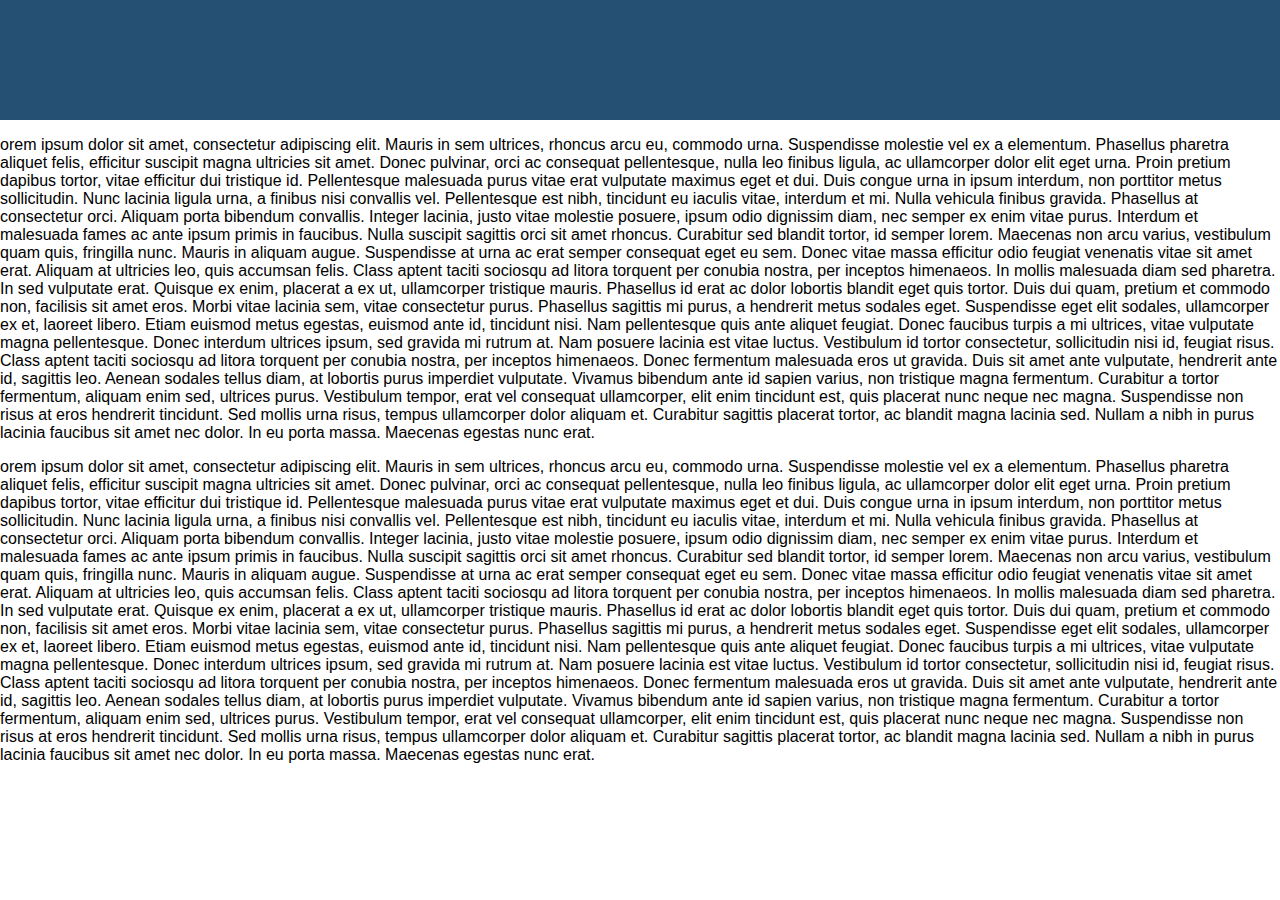
==== alumni.html @ 5191b716 "worked on alumni page" ====
<!DOCTYPE html>
<html lang="en">
<head>
    <meta charset="UTF-8">
    <meta name="viewport" content="width=device-width, initial-scale=1.0">
    <link rel="stylesheet" href="./alumni.css">
    <script src="alumni.js" defer></script>
    <title>Alumni</title>
</head>
<body>
    <header>

</header>
<p>orem ipsum dolor sit amet, consectetur adipiscing elit. Mauris in sem ultrices, rhoncus arcu eu, commodo urna. Suspendisse molestie vel ex a elementum. Phasellus pharetra aliquet felis, efficitur suscipit magna ultricies sit amet. Donec pulvinar, orci ac consequat pellentesque, nulla leo finibus ligula, ac ullamcorper dolor elit eget urna. Proin pretium dapibus tortor, vitae efficitur dui tristique id. Pellentesque malesuada purus vitae erat vulputate maximus eget et dui. Duis congue urna in ipsum interdum, non porttitor metus sollicitudin.

    Nunc lacinia ligula urna, a finibus nisi convallis vel. Pellentesque est nibh, tincidunt eu iaculis vitae, interdum et mi. Nulla vehicula finibus gravida. Phasellus at consectetur orci. Aliquam porta bibendum convallis. Integer lacinia, justo vitae molestie posuere, ipsum odio dignissim diam, nec semper ex enim vitae purus. Interdum et malesuada fames ac ante ipsum primis in faucibus. Nulla suscipit sagittis orci sit amet rhoncus. Curabitur sed blandit tortor, id semper lorem.
    
    Maecenas non arcu varius, vestibulum quam quis, fringilla nunc. Mauris in aliquam augue. Suspendisse at urna ac erat semper consequat eget eu sem. Donec vitae massa efficitur odio feugiat venenatis vitae sit amet erat. Aliquam at ultricies leo, quis accumsan felis. Class aptent taciti sociosqu ad litora torquent per conubia nostra, per inceptos himenaeos. In mollis malesuada diam sed pharetra. In sed vulputate erat. Quisque ex enim, placerat a ex ut, ullamcorper tristique mauris. Phasellus id erat ac dolor lobortis blandit eget quis tortor. Duis dui quam, pretium et commodo non, facilisis sit amet eros. Morbi vitae lacinia sem, vitae consectetur purus. Phasellus sagittis mi purus, a hendrerit metus sodales eget. Suspendisse eget elit sodales, ullamcorper ex et, laoreet libero.
    
    Etiam euismod metus egestas, euismod ante id, tincidunt nisi. Nam pellentesque quis ante aliquet feugiat. Donec faucibus turpis a mi ultrices, vitae vulputate magna pellentesque. Donec interdum ultrices ipsum, sed gravida mi rutrum at. Nam posuere lacinia est vitae luctus. Vestibulum id tortor consectetur, sollicitudin nisi id, feugiat risus. Class aptent taciti sociosqu ad litora torquent per conubia nostra, per inceptos himenaeos. Donec fermentum malesuada eros ut gravida. Duis sit amet ante vulputate, hendrerit ante id, sagittis leo. Aenean sodales tellus diam, at lobortis purus imperdiet vulputate. Vivamus bibendum ante id sapien varius, non tristique magna fermentum.
    
    Curabitur a tortor fermentum, aliquam enim sed, ultrices purus. Vestibulum tempor, erat vel consequat ullamcorper, elit enim tincidunt est, quis placerat nunc neque nec magna. Suspendisse non risus at eros hendrerit tincidunt. Sed mollis urna risus, tempus ullamcorper dolor aliquam et. Curabitur sagittis placerat tortor, ac blandit magna lacinia sed. Nullam a nibh in purus lacinia faucibus sit amet nec dolor. In eu porta massa. Maecenas egestas nunc erat.</p>
    <p>orem ipsum dolor sit amet, consectetur adipiscing elit. Mauris in sem ultrices, rhoncus arcu eu, commodo urna. Suspendisse molestie vel ex a elementum. Phasellus pharetra aliquet felis, efficitur suscipit magna ultricies sit amet. Donec pulvinar, orci ac consequat pellentesque, nulla leo finibus ligula, ac ullamcorper dolor elit eget urna. Proin pretium dapibus tortor, vitae efficitur dui tristique id. Pellentesque malesuada purus vitae erat vulputate maximus eget et dui. Duis congue urna in ipsum interdum, non porttitor metus sollicitudin.

        Nunc lacinia ligula urna, a finibus nisi convallis vel. Pellentesque est nibh, tincidunt eu iaculis vitae, interdum et mi. Nulla vehicula finibus gravida. Phasellus at consectetur orci. Aliquam porta bibendum convallis. Integer lacinia, justo vitae molestie posuere, ipsum odio dignissim diam, nec semper ex enim vitae purus. Interdum et malesuada fames ac ante ipsum primis in faucibus. Nulla suscipit sagittis orci sit amet rhoncus. Curabitur sed blandit tortor, id semper lorem.
        
        Maecenas non arcu varius, vestibulum quam quis, fringilla nunc. Mauris in aliquam augue. Suspendisse at urna ac erat semper consequat eget eu sem. Donec vitae massa efficitur odio feugiat venenatis vitae sit amet erat. Aliquam at ultricies leo, quis accumsan felis. Class aptent taciti sociosqu ad litora torquent per conubia nostra, per inceptos himenaeos. In mollis malesuada diam sed pharetra. In sed vulputate erat. Quisque ex enim, placerat a ex ut, ullamcorper tristique mauris. Phasellus id erat ac dolor lobortis blandit eget quis tortor. Duis dui quam, pretium et commodo non, facilisis sit amet eros. Morbi vitae lacinia sem, vitae consectetur purus. Phasellus sagittis mi purus, a hendrerit metus sodales eget. Suspendisse eget elit sodales, ullamcorper ex et, laoreet libero.
        
        Etiam euismod metus egestas, euismod ante id, tincidunt nisi. Nam pellentesque quis ante aliquet feugiat. Donec faucibus turpis a mi ultrices, vitae vulputate magna pellentesque. Donec interdum ultrices ipsum, sed gravida mi rutrum at. Nam posuere lacinia est vitae luctus. Vestibulum id tortor consectetur, sollicitudin nisi id, feugiat risus. Class aptent taciti sociosqu ad litora torquent per conubia nostra, per inceptos himenaeos. Donec fermentum malesuada eros ut gravida. Duis sit amet ante vulputate, hendrerit ante id, sagittis leo. Aenean sodales tellus diam, at lobortis purus imperdiet vulputate. Vivamus bibendum ante id sapien varius, non tristique magna fermentum.
        
        Curabitur a tortor fermentum, aliquam enim sed, ultrices purus. Vestibulum tempor, erat vel consequat ullamcorper, elit enim tincidunt est, quis placerat nunc neque nec magna. Suspendisse non risus at eros hendrerit tincidunt. Sed mollis urna risus, tempus ullamcorper dolor aliquam et. Curabitur sagittis placerat tortor, ac blandit magna lacinia sed. Nullam a nibh in purus lacinia faucibus sit amet nec dolor. In eu porta massa. Maecenas egestas nunc erat.</p>
</body>

</html>
---- alumni.css ----
header {
    background-color: #265073;
    color: #ECF4D6;
    padding: 60px 0;
    transition: transform 0.3s ease-in-out;
}

body {
    margin: 0;
    font-family: Arial, sans-serif;
}
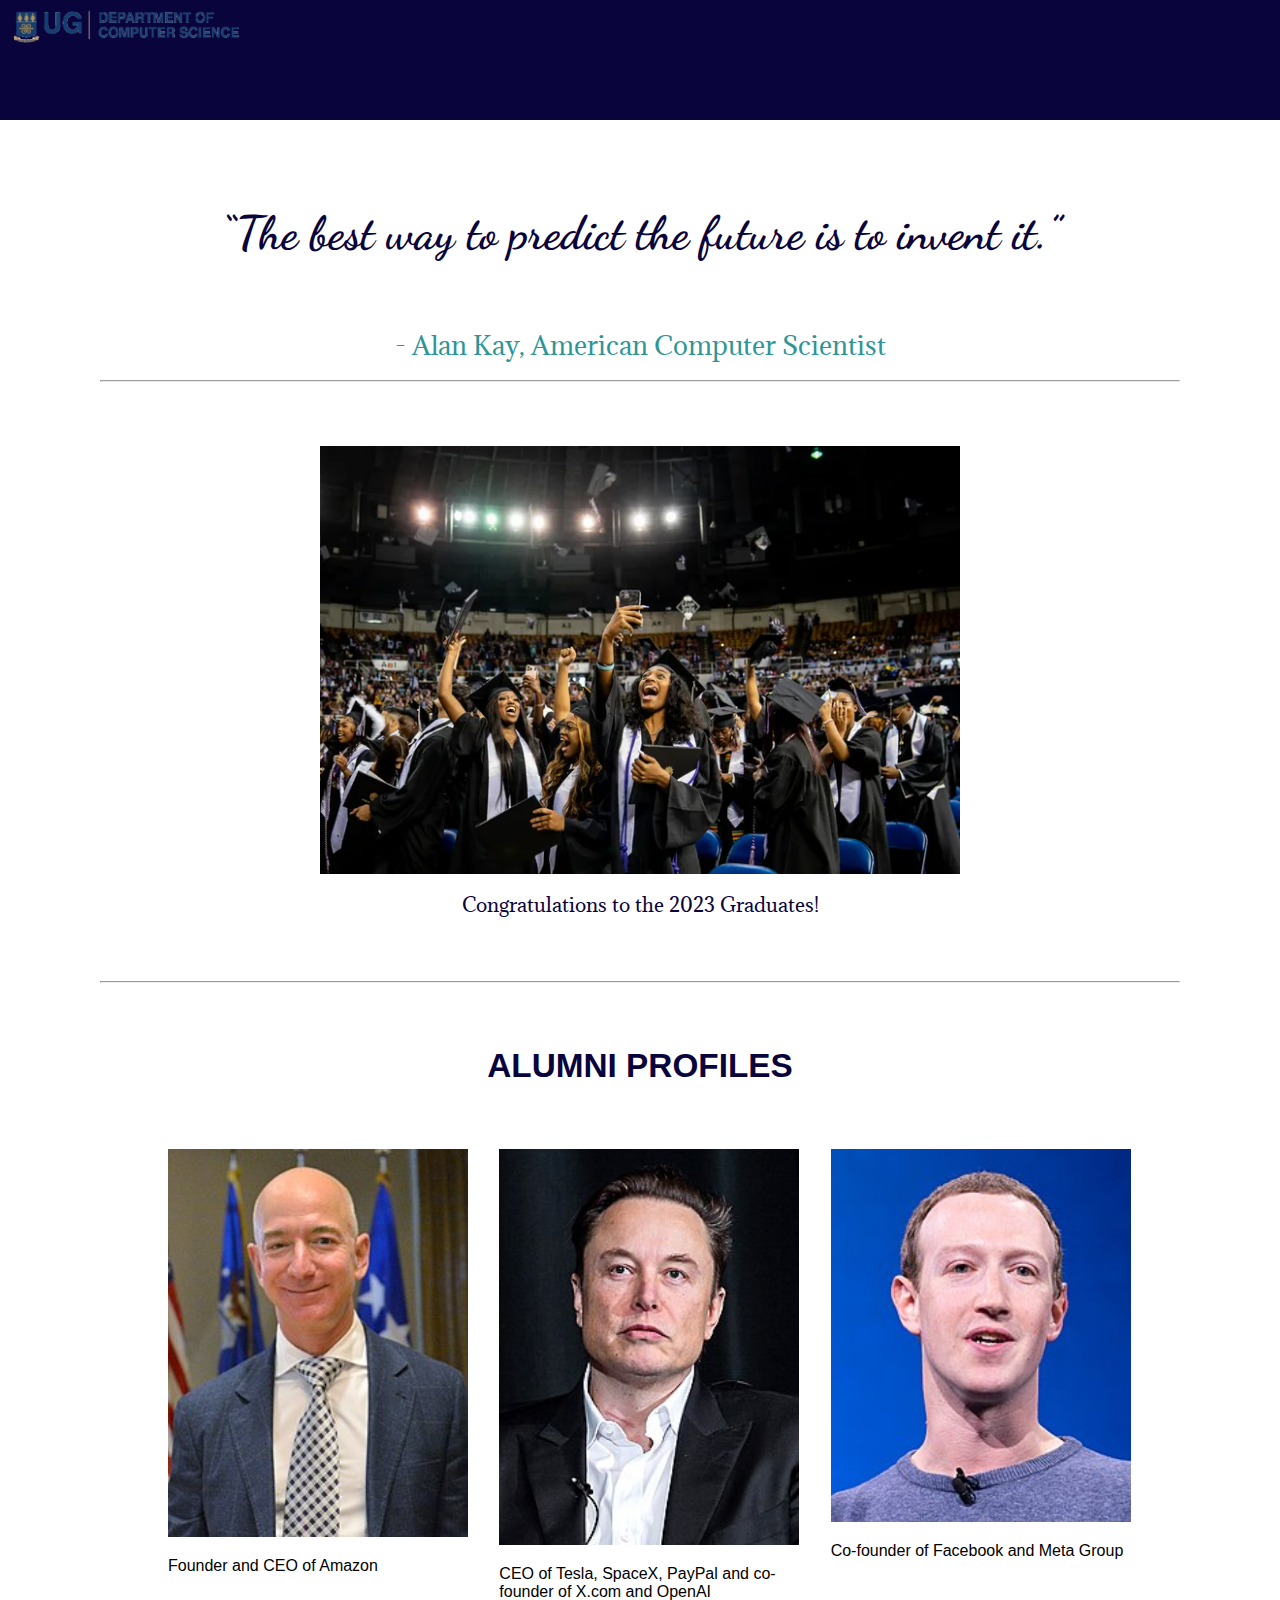
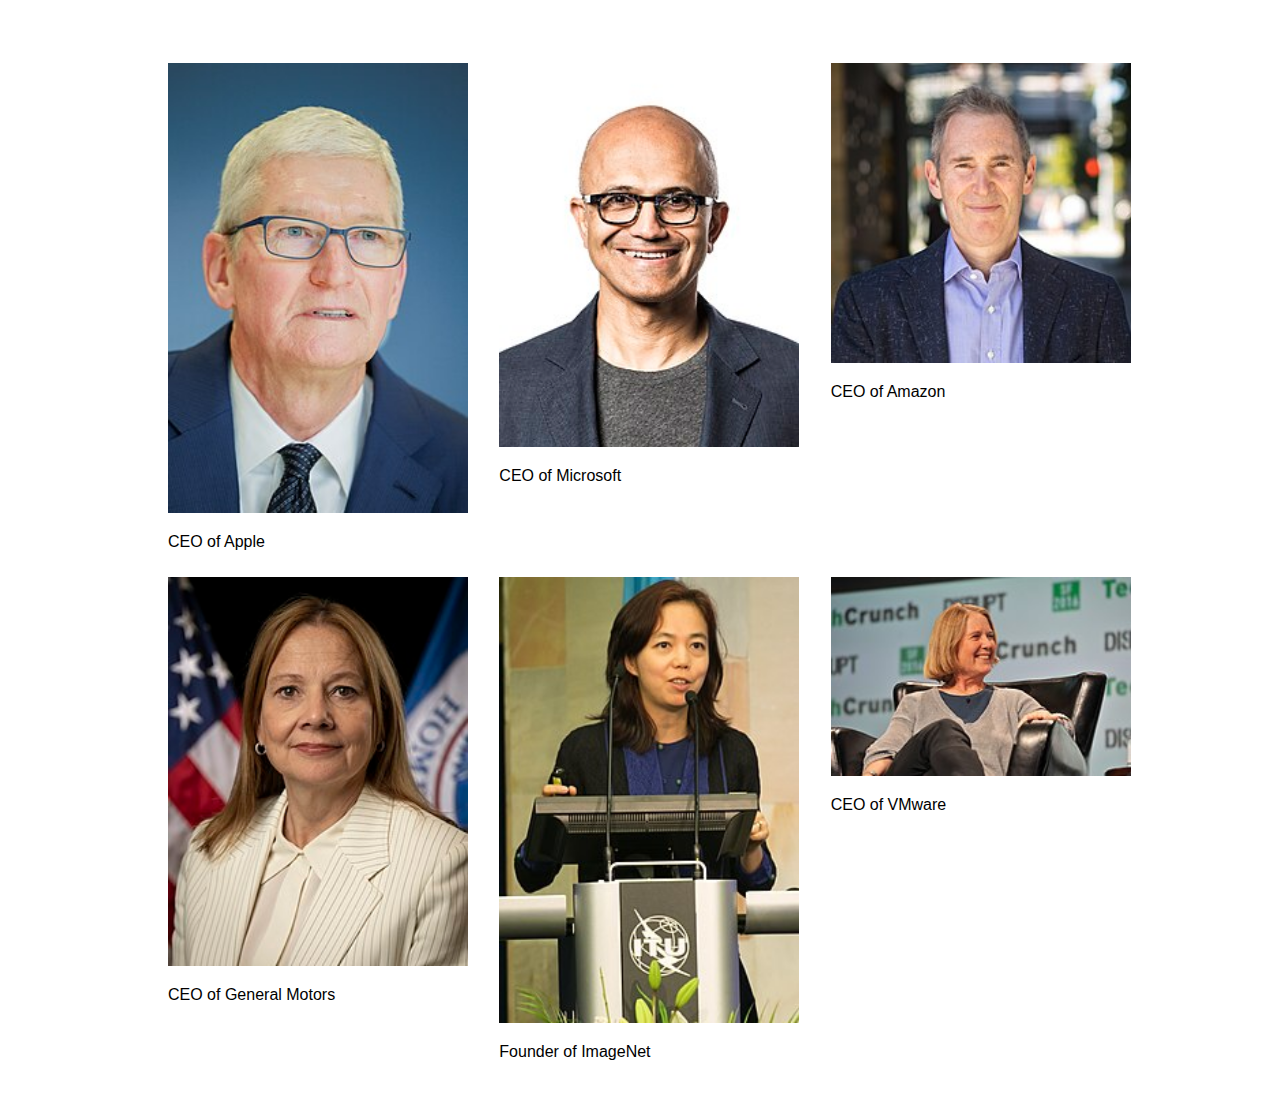
==== commit e6859f21: "polished alumni page" ====
--- a/alumni.html
+++ b/alumni.html
@@ -4,31 +4,69 @@
     <meta charset="UTF-8">
     <meta name="viewport" content="width=device-width, initial-scale=1.0">
     <link rel="stylesheet" href="./alumni.css">
+    <link rel="preconnect" href="https://fonts.googleapis.com">
+<link rel="preconnect" href="https://fonts.gstatic.com" crossorigin>
+<link href="https://fonts.googleapis.com/css2?family=Dancing+Script:wght@700&family=Libre+Baskerville&display=swap" rel="stylesheet">
+<link rel="preconnect" href="https://fonts.googleapis.com">
+<link rel="preconnect" href="https://fonts.gstatic.com" crossorigin>
+<link href="https://fonts.googleapis.com/css2?family=Adamina&display=swap" rel="stylesheet">
     <script src="alumni.js" defer></script>
     <title>Alumni</title>
 </head>
 <body>
     <header>
+        <div id="logo"><img src="./comScience_logo.png" alt="Department logo" style="width:250px"></div>
+
 
 </header>
-<p>orem ipsum dolor sit amet, consectetur adipiscing elit. Mauris in sem ultrices, rhoncus arcu eu, commodo urna. Suspendisse molestie vel ex a elementum. Phasellus pharetra aliquet felis, efficitur suscipit magna ultricies sit amet. Donec pulvinar, orci ac consequat pellentesque, nulla leo finibus ligula, ac ullamcorper dolor elit eget urna. Proin pretium dapibus tortor, vitae efficitur dui tristique id. Pellentesque malesuada purus vitae erat vulputate maximus eget et dui. Duis congue urna in ipsum interdum, non porttitor metus sollicitudin.
+        <h1 id="quote">“The best way to predict the future is to invent it.” </h1>
+        <h2 id="author">- Alan Kay, American Computer Scientist</h2>
 
-    Nunc lacinia ligula urna, a finibus nisi convallis vel. Pellentesque est nibh, tincidunt eu iaculis vitae, interdum et mi. Nulla vehicula finibus gravida. Phasellus at consectetur orci. Aliquam porta bibendum convallis. Integer lacinia, justo vitae molestie posuere, ipsum odio dignissim diam, nec semper ex enim vitae purus. Interdum et malesuada fames ac ante ipsum primis in faucibus. Nulla suscipit sagittis orci sit amet rhoncus. Curabitur sed blandit tortor, id semper lorem.
-    
-    Maecenas non arcu varius, vestibulum quam quis, fringilla nunc. Mauris in aliquam augue. Suspendisse at urna ac erat semper consequat eget eu sem. Donec vitae massa efficitur odio feugiat venenatis vitae sit amet erat. Aliquam at ultricies leo, quis accumsan felis. Class aptent taciti sociosqu ad litora torquent per conubia nostra, per inceptos himenaeos. In mollis malesuada diam sed pharetra. In sed vulputate erat. Quisque ex enim, placerat a ex ut, ullamcorper tristique mauris. Phasellus id erat ac dolor lobortis blandit eget quis tortor. Duis dui quam, pretium et commodo non, facilisis sit amet eros. Morbi vitae lacinia sem, vitae consectetur purus. Phasellus sagittis mi purus, a hendrerit metus sodales eget. Suspendisse eget elit sodales, ullamcorper ex et, laoreet libero.
-    
-    Etiam euismod metus egestas, euismod ante id, tincidunt nisi. Nam pellentesque quis ante aliquet feugiat. Donec faucibus turpis a mi ultrices, vitae vulputate magna pellentesque. Donec interdum ultrices ipsum, sed gravida mi rutrum at. Nam posuere lacinia est vitae luctus. Vestibulum id tortor consectetur, sollicitudin nisi id, feugiat risus. Class aptent taciti sociosqu ad litora torquent per conubia nostra, per inceptos himenaeos. Donec fermentum malesuada eros ut gravida. Duis sit amet ante vulputate, hendrerit ante id, sagittis leo. Aenean sodales tellus diam, at lobortis purus imperdiet vulputate. Vivamus bibendum ante id sapien varius, non tristique magna fermentum.
-    
-    Curabitur a tortor fermentum, aliquam enim sed, ultrices purus. Vestibulum tempor, erat vel consequat ullamcorper, elit enim tincidunt est, quis placerat nunc neque nec magna. Suspendisse non risus at eros hendrerit tincidunt. Sed mollis urna risus, tempus ullamcorper dolor aliquam et. Curabitur sagittis placerat tortor, ac blandit magna lacinia sed. Nullam a nibh in purus lacinia faucibus sit amet nec dolor. In eu porta massa. Maecenas egestas nunc erat.</p>
-    <p>orem ipsum dolor sit amet, consectetur adipiscing elit. Mauris in sem ultrices, rhoncus arcu eu, commodo urna. Suspendisse molestie vel ex a elementum. Phasellus pharetra aliquet felis, efficitur suscipit magna ultricies sit amet. Donec pulvinar, orci ac consequat pellentesque, nulla leo finibus ligula, ac ullamcorper dolor elit eget urna. Proin pretium dapibus tortor, vitae efficitur dui tristique id. Pellentesque malesuada purus vitae erat vulputate maximus eget et dui. Duis congue urna in ipsum interdum, non porttitor metus sollicitudin.
+        <hr />
+        <img id="gradphoto" src="./grad.webp">
+        <h3 id="gradtext">Congratulations to the 2023 Graduates!</h3>
+        <hr />
+        <h2 id="alumniprofiles">ALUMNI PROFILES</h2>
+        <div id="people">
+            <ul>
+                <li class="griditem" id="jeff_bezoz"><img class="pics" src="./Jeff_Bezos_visits_LAAFB_SMC_(3908618)_(cropped).jpeg">
+                <br />
+                <p>Founder and CEO of Amazon</p></li>
 
-        Nunc lacinia ligula urna, a finibus nisi convallis vel. Pellentesque est nibh, tincidunt eu iaculis vitae, interdum et mi. Nulla vehicula finibus gravida. Phasellus at consectetur orci. Aliquam porta bibendum convallis. Integer lacinia, justo vitae molestie posuere, ipsum odio dignissim diam, nec semper ex enim vitae purus. Interdum et malesuada fames ac ante ipsum primis in faucibus. Nulla suscipit sagittis orci sit amet rhoncus. Curabitur sed blandit tortor, id semper lorem.
-        
-        Maecenas non arcu varius, vestibulum quam quis, fringilla nunc. Mauris in aliquam augue. Suspendisse at urna ac erat semper consequat eget eu sem. Donec vitae massa efficitur odio feugiat venenatis vitae sit amet erat. Aliquam at ultricies leo, quis accumsan felis. Class aptent taciti sociosqu ad litora torquent per conubia nostra, per inceptos himenaeos. In mollis malesuada diam sed pharetra. In sed vulputate erat. Quisque ex enim, placerat a ex ut, ullamcorper tristique mauris. Phasellus id erat ac dolor lobortis blandit eget quis tortor. Duis dui quam, pretium et commodo non, facilisis sit amet eros. Morbi vitae lacinia sem, vitae consectetur purus. Phasellus sagittis mi purus, a hendrerit metus sodales eget. Suspendisse eget elit sodales, ullamcorper ex et, laoreet libero.
-        
-        Etiam euismod metus egestas, euismod ante id, tincidunt nisi. Nam pellentesque quis ante aliquet feugiat. Donec faucibus turpis a mi ultrices, vitae vulputate magna pellentesque. Donec interdum ultrices ipsum, sed gravida mi rutrum at. Nam posuere lacinia est vitae luctus. Vestibulum id tortor consectetur, sollicitudin nisi id, feugiat risus. Class aptent taciti sociosqu ad litora torquent per conubia nostra, per inceptos himenaeos. Donec fermentum malesuada eros ut gravida. Duis sit amet ante vulputate, hendrerit ante id, sagittis leo. Aenean sodales tellus diam, at lobortis purus imperdiet vulputate. Vivamus bibendum ante id sapien varius, non tristique magna fermentum.
-        
-        Curabitur a tortor fermentum, aliquam enim sed, ultrices purus. Vestibulum tempor, erat vel consequat ullamcorper, elit enim tincidunt est, quis placerat nunc neque nec magna. Suspendisse non risus at eros hendrerit tincidunt. Sed mollis urna risus, tempus ullamcorper dolor aliquam et. Curabitur sagittis placerat tortor, ac blandit magna lacinia sed. Nullam a nibh in purus lacinia faucibus sit amet nec dolor. In eu porta massa. Maecenas egestas nunc erat.</p>
+                <li class="griditem" id="elon_musk"><img class="pics" src="./Elon_Musk_Colorado_2022_(cropped2).jpg">
+                    <br />
+                <p>CEO of Tesla, SpaceX, PayPal and co-founder of X.com and OpenAI</p></li>
+
+                <li class="griditem" id="mark_z"><img class="pics" src="./Mark_Zuckerberg_F8_2019_Keynote_(32830578717)_(cropped).jpg">
+                <br />
+                <p>Co-founder of Facebook and Meta Group</p></li>
+
+                <li class="griditem" id="tim_cook"><img class="pics" src="./Tim_Cook_to_the_European_Commission_-_P061904-946789.jpg">
+                <br />
+                <p>CEO of Apple</p></li>
+
+                <li class="griditem" id="satya_nadella"><img class="pics" src="./Nadella-Satya-2017-08-31-22_(cropped).jpg">
+                <br />
+                <p>CEO of Microsoft</p></li>
+
+                <li class="griditem" id="andy_jassy"><img class="pics" src="./Andy_Jassy.jpg">
+                <br />
+                <p>CEO of Amazon</p></li>
+
+                <li class="griditem" id="mary_barra"><img class="pics" src="./Mary_Barra,_official_portrait,_Homeland_Security_Council.jpg">
+                <br />
+                <p>CEO of General Motors</p></li>
+
+                <li class="griditem" id="fei_fei"><img class="pics" src="./Fei-Fei_Li_at_AI_for_Good_2017.jpg">
+                <br />
+                <p>Founder of ImageNet</p></li>
+
+                <li class="griditem" id="diane_greene"><img class="pics" src="./Diane_Greene_-_TechCrunch_Disrupt_SF_2016_-_Day_2_(29036999614).jpg">
+                <p>CEO of VMware</p></li>
+            </ul>
+        </div>
+
 </body>
 
+
 </html>--- a/alumni.css
+++ b/alumni.css
@@ -1,12 +1,131 @@
 header {
-    background-color: #265073;
-    color: #ECF4D6;
+    background-color: #0A043C;
+    color: #2D9596;
     padding: 60px 0;
     transition: transform 0.3s ease-in-out;
+    height: auto;
 }
 
 body {
     margin: 0;
     font-family: Arial, sans-serif;
+    background-color: #FFFFFF;
 }
 
+#logo {
+    position: absolute;
+    top: 5px;
+    left: 5px;
+    width: 70px;
+    height: 120px;
+}
+
+#quote {
+    display: flex;
+      justify-content: center;
+      align-items: center;
+      height: 25vh;
+      margin: 0;
+      color: #0A043C;
+      font-family: 'Dancing Script', cursive;
+      font-size: 35pt;
+      font-weight: 900;
+}
+
+#author {
+      display: flex;
+      justify-content: center;
+      align-items: center;
+      height: 0vh;
+      margin: 0;
+      margin-top: 0px;
+      color: #2D9596;
+      font-family: 'Adamina', serif;
+      font-size: 25px;
+      font-weight: lighter;
+}
+
+hr {
+    background-color: #0A043C;
+    margin-top: 35px;
+    margin-left: 100px;
+    margin-right: 100px;
+}
+
+#photo {
+    height: 50%;
+    width: 100%;
+    margin-left: 5%;
+    margin-right: 5%;
+    margin-top: 5%;
+}
+
+
+#gradphoto{
+    height: auto;
+    width: 50%;
+    display: flex;
+    justify-content: center;
+    align-items: center;
+    margin-top: 5%;
+    margin-left: 25%;
+    margin-right: 25%;
+}
+
+#gradtext{
+    color: #0A043C;
+    margin-left: 25%;
+    margin-right: 25%;
+    display: flex;
+    justify-content: center;
+    align-items: center;
+    font-family: 'Adamina', serif;
+    font-weight: 300;
+    margin-bottom: 5%;
+}
+
+#alumniprofiles{
+    color: #0A043C;
+    margin-top: 5%;
+    margin-bottom: 5%;
+    display: flex;
+    justify-content: center;
+    align-items: center;
+    font-size: 25pt;
+}
+
+#people {
+    margin-left: 10%;
+    margin-right: 10%;
+}
+
+.griditem {
+}
+
+ul {
+    list-style-type: none;
+    display: grid;
+    grid-template-rows: 1fr 1fr 1fr;
+    grid-template-columns: 1fr 1fr 1fr;
+    gap: 10px;
+}
+
+.pics {
+    height: 250x;
+    width: 300px;
+}
+
+@media (max-width: 600px) {
+    ul {
+        grid-template-columns: 1fr;
+    }
+}
+
+@media ( min-width: 600px, max-width: 850px) {
+    ul{
+        grid-template-columns: 2fr;
+    }
+    
+}
+
+
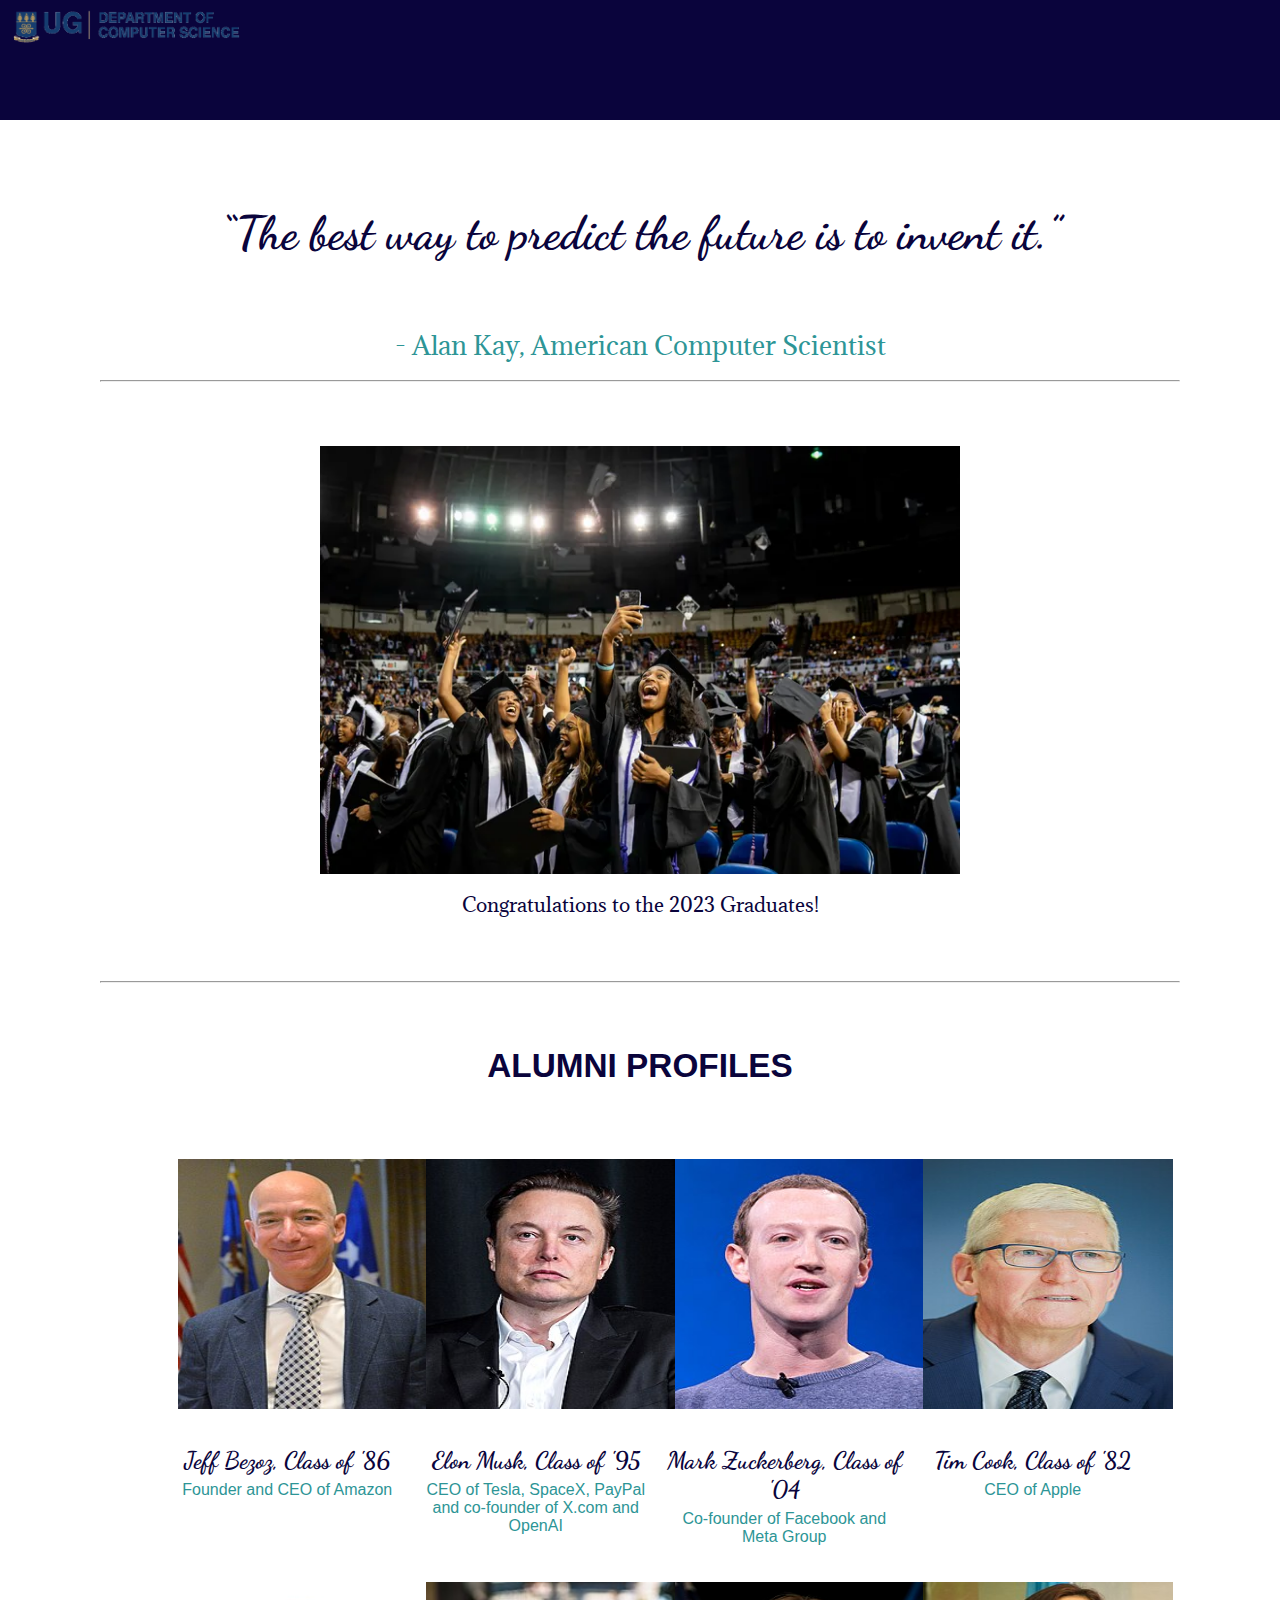
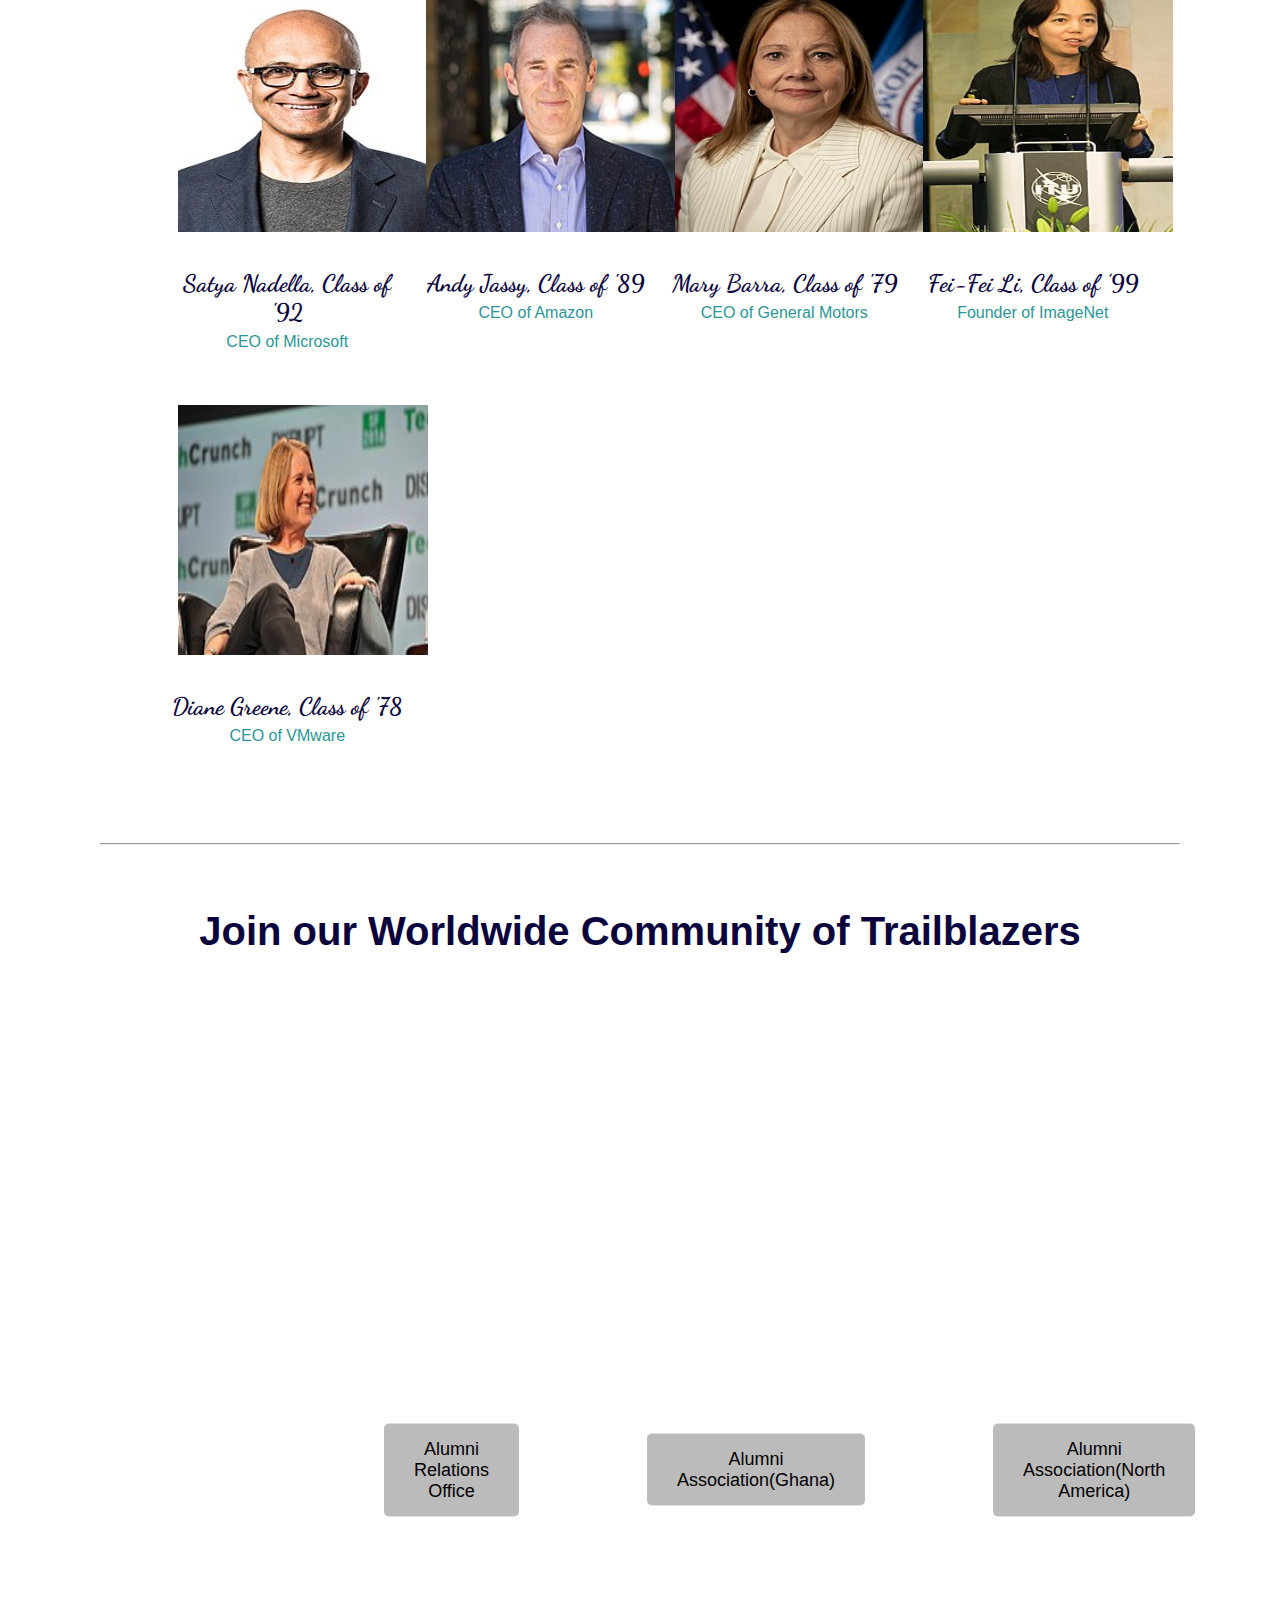
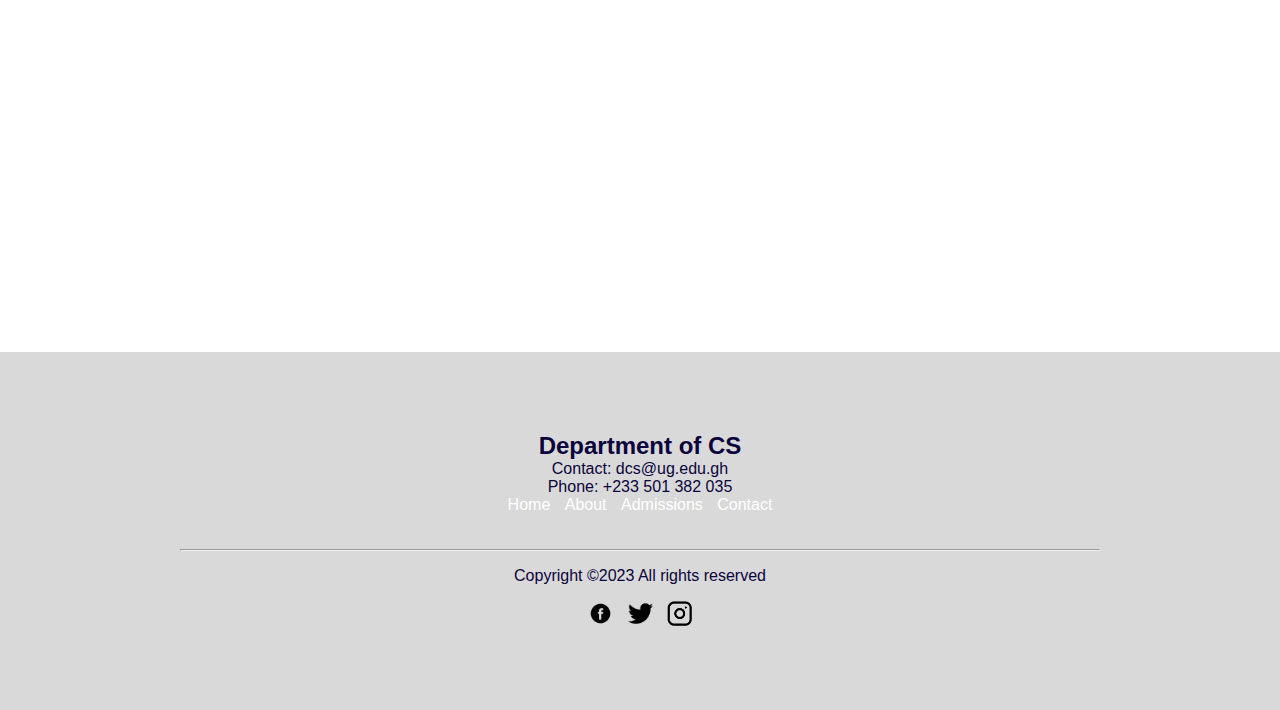
==== commit 5e613ff5: "contact page" ====
--- a/alumni.html
+++ b/alumni.html
@@ -31,41 +31,78 @@
             <ul>
                 <li class="griditem" id="jeff_bezoz"><img class="pics" src="./Jeff_Bezos_visits_LAAFB_SMC_(3908618)_(cropped).jpeg">
                 <br />
-                <p>Founder and CEO of Amazon</p></li>
+                <p class="name">Jeff Bezoz, Class of '86</p>
+                <p class="text">Founder and CEO of Amazon</p></li>
 
                 <li class="griditem" id="elon_musk"><img class="pics" src="./Elon_Musk_Colorado_2022_(cropped2).jpg">
                     <br />
-                <p>CEO of Tesla, SpaceX, PayPal and co-founder of X.com and OpenAI</p></li>
+                    <p class="name">Elon Musk, Class of '95</p>
+                <p class="text">CEO of Tesla, SpaceX, PayPal and co-founder of X.com and OpenAI</p></li>
 
                 <li class="griditem" id="mark_z"><img class="pics" src="./Mark_Zuckerberg_F8_2019_Keynote_(32830578717)_(cropped).jpg">
                 <br />
-                <p>Co-founder of Facebook and Meta Group</p></li>
+                <p class="name">Mark Zuckerberg, Class of '04</p>
+                <p class="text">Co-founder of Facebook and Meta Group</p></li>
 
                 <li class="griditem" id="tim_cook"><img class="pics" src="./Tim_Cook_to_the_European_Commission_-_P061904-946789.jpg">
                 <br />
-                <p>CEO of Apple</p></li>
+                <p class="name">Tim Cook, Class of '82</p>
+                <p class="text">CEO of Apple</p></li>
 
                 <li class="griditem" id="satya_nadella"><img class="pics" src="./Nadella-Satya-2017-08-31-22_(cropped).jpg">
                 <br />
-                <p>CEO of Microsoft</p></li>
+                <p class="name">Satya Nadella, Class of '92</p>
+                <p class="text">CEO of Microsoft</p></li>
 
                 <li class="griditem" id="andy_jassy"><img class="pics" src="./Andy_Jassy.jpg">
                 <br />
-                <p>CEO of Amazon</p></li>
+                <p class="name">Andy Jassy, Class of '89</p>
+                <p class="text">CEO of Amazon</p></li>
 
                 <li class="griditem" id="mary_barra"><img class="pics" src="./Mary_Barra,_official_portrait,_Homeland_Security_Council.jpg">
                 <br />
-                <p>CEO of General Motors</p></li>
+                <p class="name">Mary Barra, Class of '79</p>
+                <p class="text">CEO of General Motors</p></li>
 
                 <li class="griditem" id="fei_fei"><img class="pics" src="./Fei-Fei_Li_at_AI_for_Good_2017.jpg">
                 <br />
-                <p>Founder of ImageNet</p></li>
+                <p class="name">Fei-Fei Li, Class of '99</p>
+                <p class="text">Founder of ImageNet</p></li>
 
                 <li class="griditem" id="diane_greene"><img class="pics" src="./Diane_Greene_-_TechCrunch_Disrupt_SF_2016_-_Day_2_(29036999614).jpg">
-                <p>CEO of VMware</p></li>
+                    <br />
+                    <p class="name">Diane Greene, Class of '78</p>
+                <p class="text">CEO of VMware</p></li>
             </ul>
         </div>
+        <hr />
+        <h2 id="join">Join our Worldwide Community of Trailblazers</h2>
+        <div id="container">
+            <div id="buttons">
+                <a href="https://ar.ug.edu.gh/" class="color-change-button">Alumni Relations Office</a>
+                <a href="https://alumni.ug.edu.gh/" class="color-change-button">Alumni Association(Ghana)</a>
+                <a href="https://www.ugaana.org/" class="color-change-button">Alumni Association(North America)</a>
+            </div>
+    </div>
+<footer>
+    <div class="department-name">Department of CS</div>
+    <div>Contact: dcs@ug.edu.gh</div>
+    <div>Phone: +233 501 382 035</div>
+    <div>
+        <a href="./index.html">Home</a>
+        <a href="./about.html">About</a>
+        <a href="./admissions.html">Admissions</a>
+        <a href="./contact.html">Contact</a>
+    </div>
+    <hr />
+    <p class="copyright">Copyright ©2023 All rights reserved</p>
+    <div>
+        <a href="https://web.facebook.com/University-of-GhanaDepartment-of-Computer-Science-116786389698948/?ref=search&__tn__=%2Cd%2CP-R&eid=ARBBAU8wKSNVs2fNZimGERUZJeac3TbmQsaZDsz4ZoEqZ95bzGZf3siMET6V1B1NuOzqLZwhXCqqrtIt&_rdc=1&_rdr"><img class="icons" src="./facebook.png"></a>
+        <a href="https://twitter.com/i/flow/login?redirect_after_login=%2Funivofghana"><img class="icons" src="./twitter.png"></a>
+        <a href="https://www.instagram.com/explore/locations/468119891/university-of-ghana/"><img class="icons" src="./Instagram-PNGinstagram-icon-png.png"></a>
 
+    </div>
+</footer>
 </body>
 
 
--- a/alumni.css
+++ b/alumni.css
@@ -100,32 +100,132 @@
 }
 
 .griditem {
+    text-align: center;
 }
 
 ul {
     list-style-type: none;
     display: grid;
     grid-template-rows: 1fr 1fr 1fr;
-    grid-template-columns: 1fr 1fr 1fr;
+    grid-template-columns: repeat(auto-fit, minmax(200px, 1fr));;
     gap: 10px;
 }
 
 .pics {
-    height: 250x;
-    width: 300px;
-}
-
-@media (max-width: 600px) {
-    ul {
-        grid-template-columns: 1fr;
+    height: 250px;
+    width: 250px;
+    margin-top: 2%;
+    margin-bottom: 2%;
+    margin-left: 2%;
+    margin-right: 2%;
+    padding-left: 2%;
+    padding-right: 2%;
+    padding-top: 2%;
+    padding-bottom: 2%;
+}
+
+@media (min-width: 600px) {
+    .grid-container {
+        grid-template-columns: repeat(2, 1fr);
     }
 }
 
-@media ( min-width: 600px, max-width: 850px) {
-    ul{
-        grid-template-columns: 2fr;
+@media (min-width: 900px) {
+    .grid-container {
+        grid-template-columns: repeat(3, 1fr);
     }
+}
+
+@media (min-width: 1200px) {
+    .grid-container {
+        grid-template-columns: repeat(4, 1fr);
+    }
+}
+
+.text {
+    color: #2D9596;
+    font-weight: 500;
+    margin-top: 2.5%
+}
+
+.name {
+    color: #0A043C;
+    font-weight: bold;
+    margin-bottom: 0%;
+    font-family: 'Dancing Script', cursive;
+    font-size: 18pt;
+}
+
+#join {
+    color: #0A043C;
+    display: flex;
+    justify-content: center;
+    align-items: center;
+    font-weight: 800;
+    font-size: 30pt;
+    margin-top: 5%;
+}
+
+.color-change-button {
+    display: inline-block;
+    padding: 15px 30px;
+    font-size: 18px;
+    background-color: #BBBBBB;
+    color: black; 
+    text-decoration: none;
+    cursor: pointer;
+    border-radius: 5px;
+    transition: background-color 0.3s ease, color 0.3s ease;
+    margin-top: 10%;
+    margin-left: 10%;
+    margin-right: 10%;
+}
+
+.color-change-button:hover {
+    background-color: #0A043C;
+    color: #fff;
+}
+
+#buttons {
+    display: flex;
+    justify-content: space-around;
+    align-items: center;
+    position: absolute;
+    top: 50%;
+    left: 50%;
+    transform: translate(-50%, -50%);
+    text-align: center;
     
 }
 
-
+footer {
+    background-color: #dad9d9;
+    color: #0A043C;
+    padding: 80px;
+    text-align: center;
+    margin-top: 5%
+}
+
+footer a {
+    color: #fff;
+    text-decoration: none;
+    padding: 5px;
+}
+
+.department-name {
+    font-size: 1.5em;
+    font-weight: bold;
+}
+
+.icons {
+    height: 25px;
+    width: 25px;
+}
+
+#container {
+    position: relative;
+    width: 100%;
+    height: 100vh;
+    background: url('./campus\ photo.jpg')no-repeat center center fixed;
+    background-size: cover; 
+}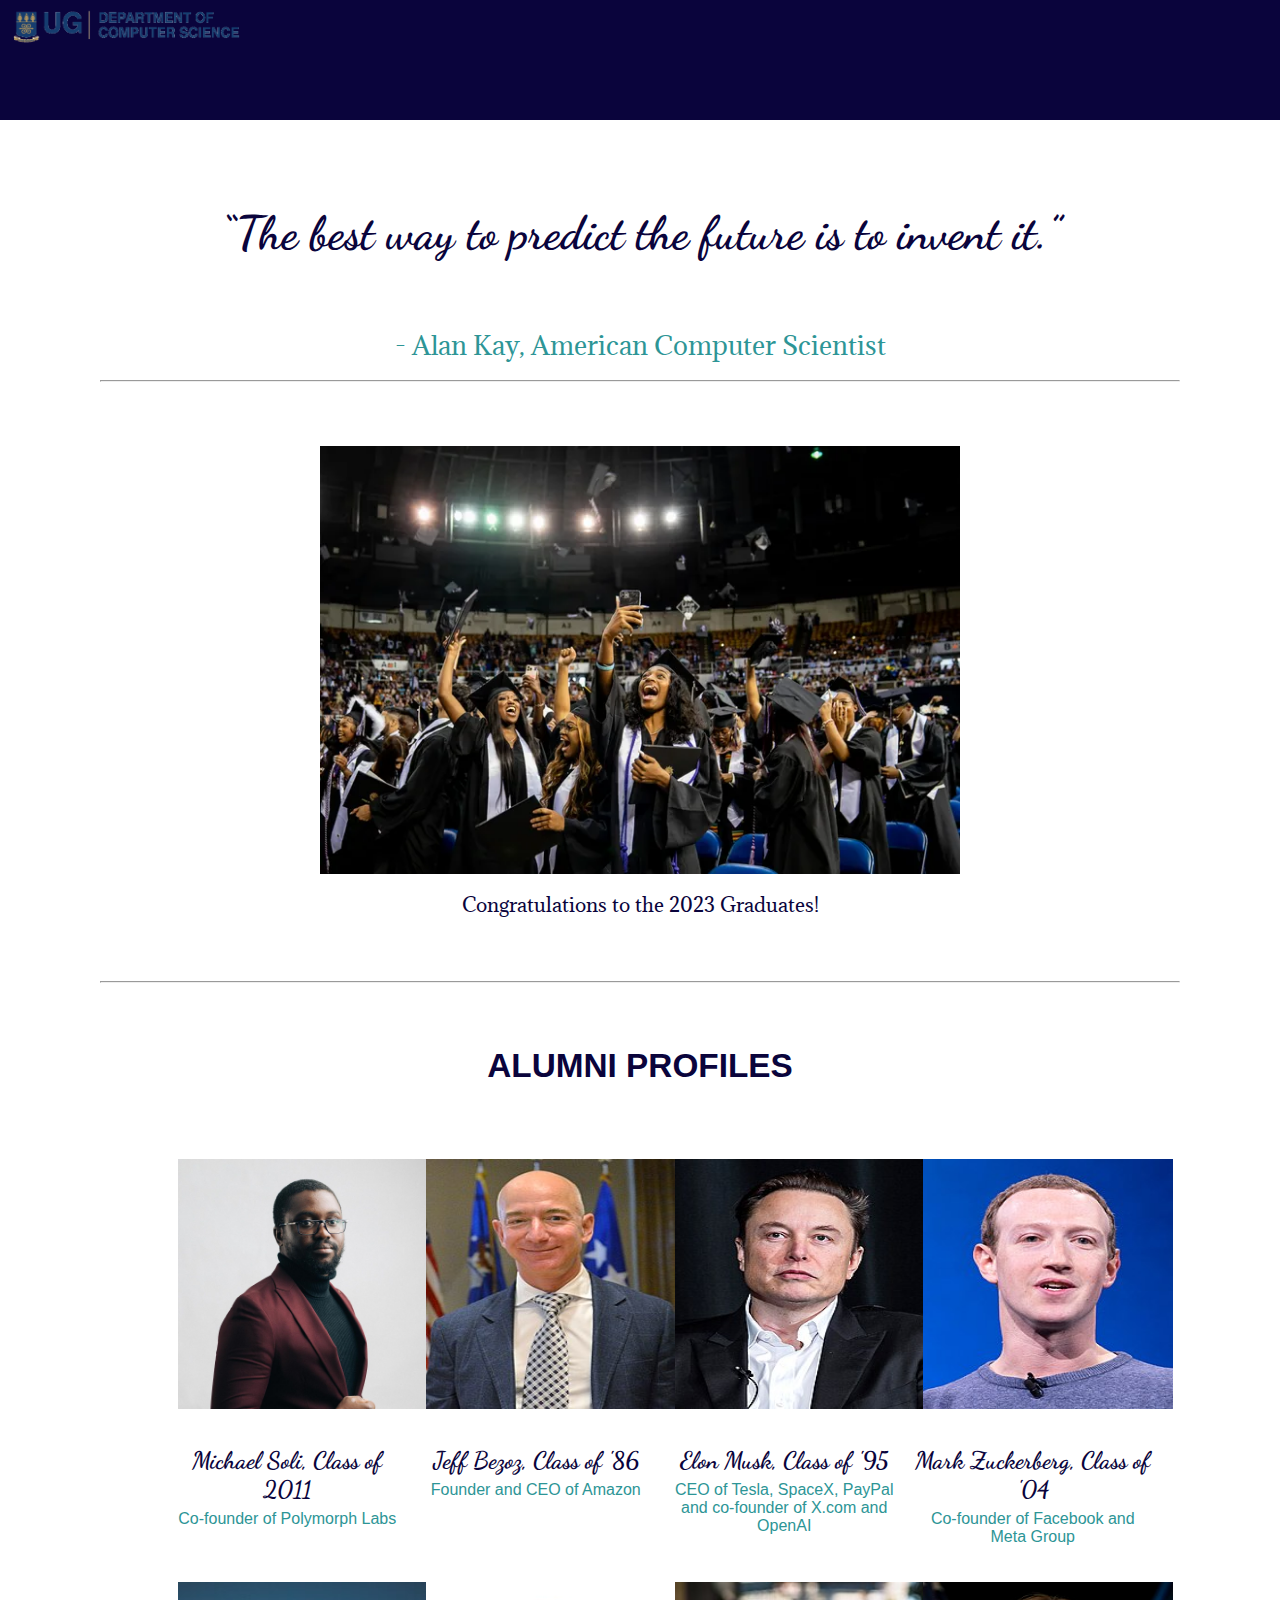
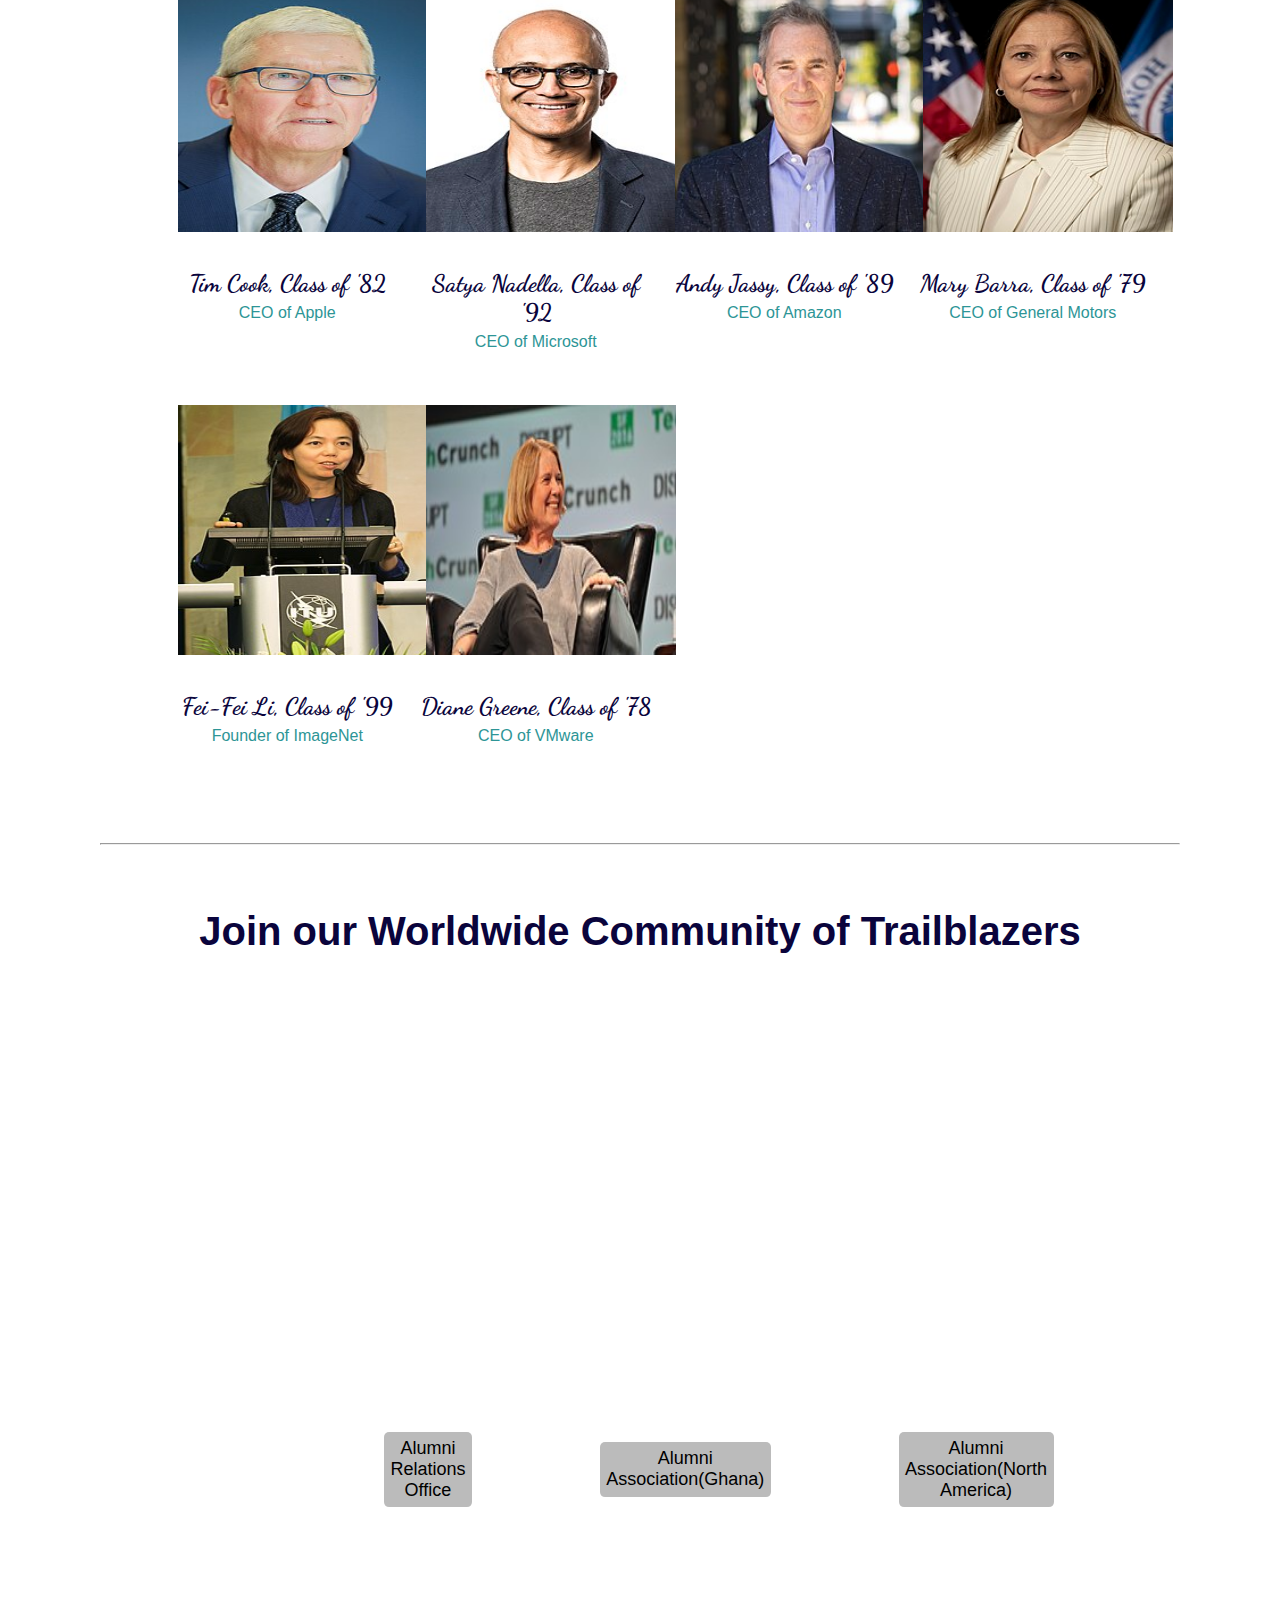
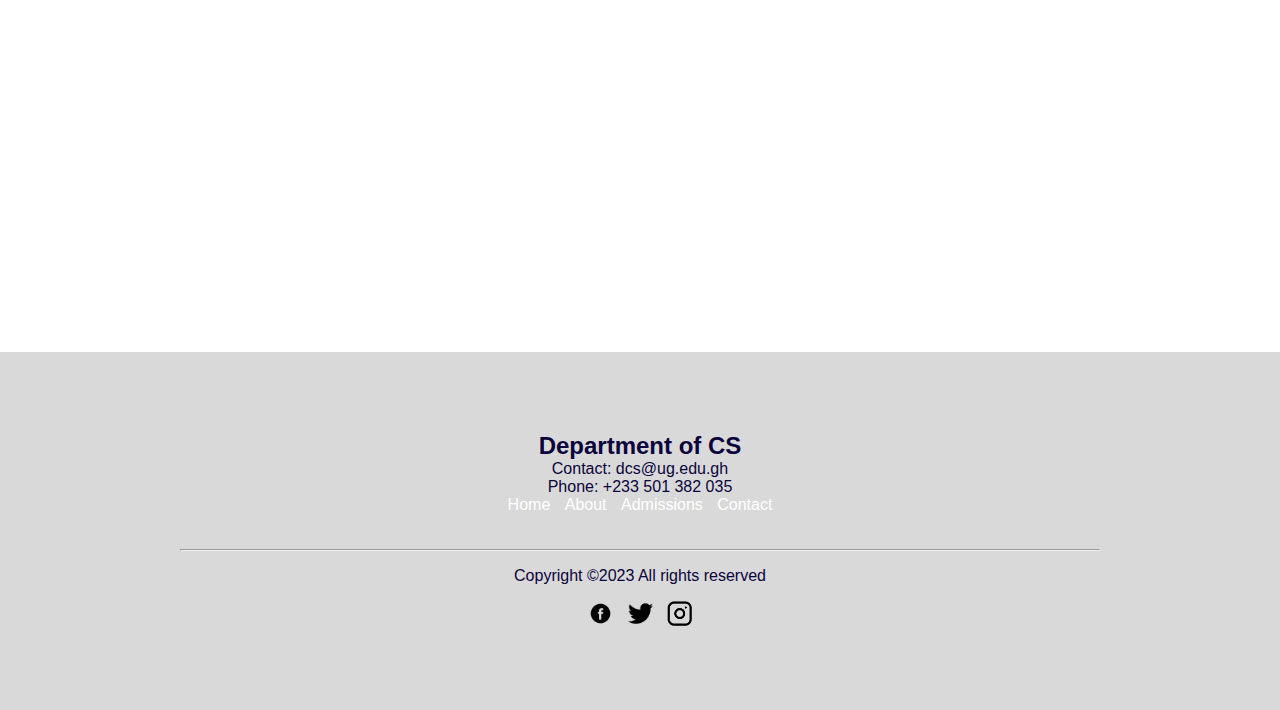
==== commit e63b2278: "alumni page responsiveness corrected" ====
--- a/alumni.html
+++ b/alumni.html
@@ -29,6 +29,11 @@
         <h2 id="alumniprofiles">ALUMNI PROFILES</h2>
         <div id="people">
             <ul>
+                <li class="griditem" id="soli"><img class="pics" src="./soli.jpg">
+                    <br />
+                    <p class="name">Michael Soli, Class of 2011</p>
+                <p class="text">Co-founder of Polymorph Labs</p></li>
+                    
                 <li class="griditem" id="jeff_bezoz"><img class="pics" src="./Jeff_Bezos_visits_LAAFB_SMC_(3908618)_(cropped).jpeg">
                 <br />
                 <p class="name">Jeff Bezoz, Class of '86</p>
@@ -73,6 +78,8 @@
                     <br />
                     <p class="name">Diane Greene, Class of '78</p>
                 <p class="text">CEO of VMware</p></li>
+
+
             </ul>
         </div>
         <hr />
--- a/alumni.css
+++ b/alumni.css
@@ -168,8 +168,8 @@
 
 .color-change-button {
     display: inline-block;
-    padding: 15px 30px;
     font-size: 18px;
+    padding: 1% 1%;
     background-color: #BBBBBB;
     color: black; 
     text-decoration: none;
